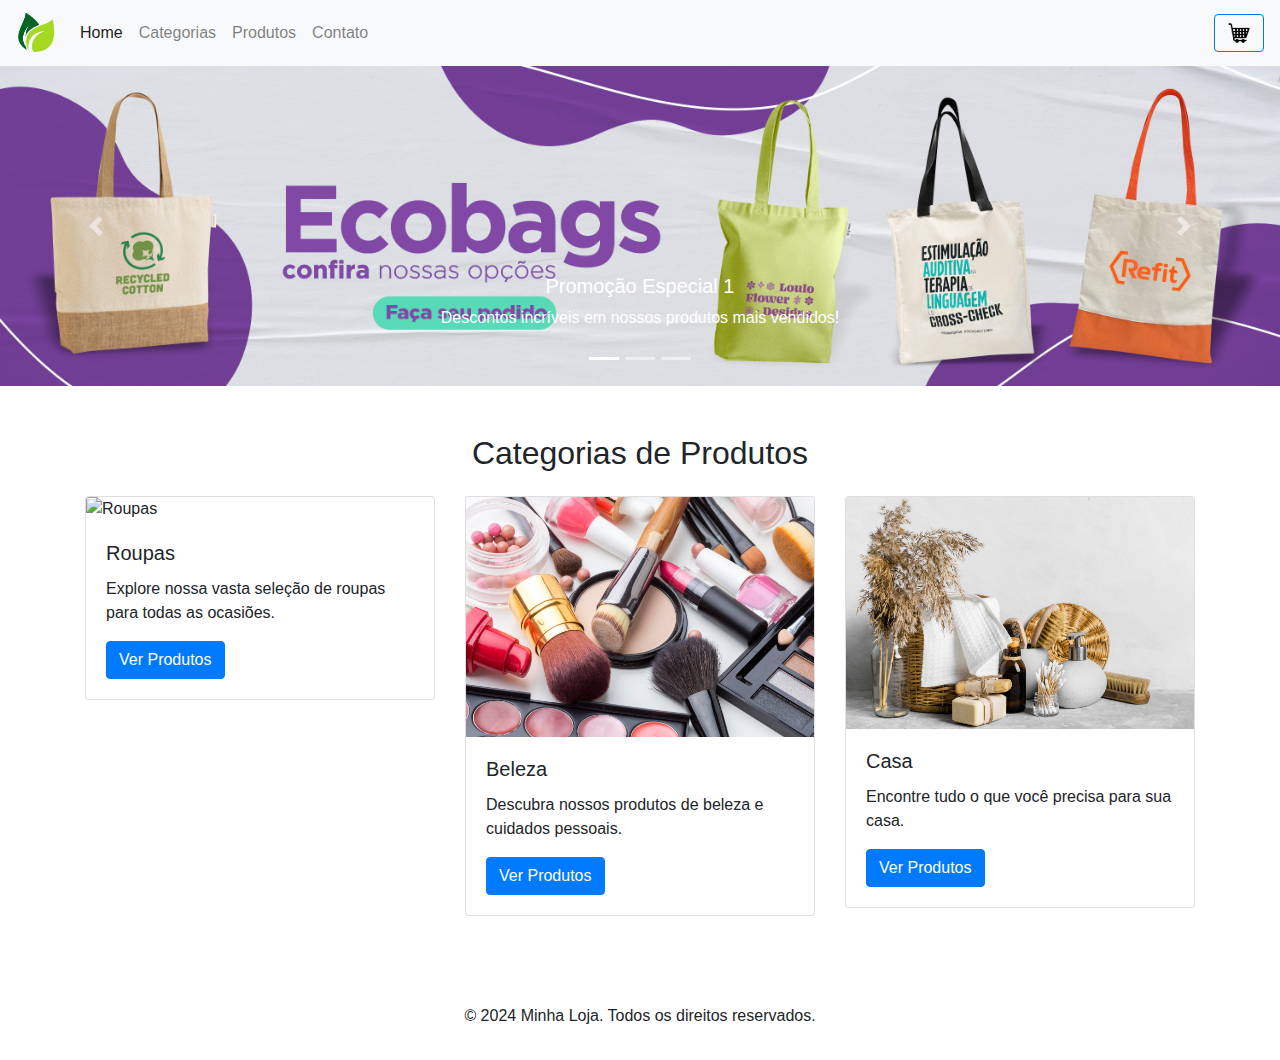
==== home.html @ 75275077 "first commit" ====
<!DOCTYPE html>
<html lang="pt-BR">
<head>
    <meta charset="UTF-8">
    <meta name="viewport" content="width=device-width, initial-scale=1.0">
    <title>Home</title>
    <link rel="stylesheet" href="https://cdn.jsdelivr.net/npm/bootstrap@4.4.1/dist/css/bootstrap.min.css" integrity="sha384-Vkoo8x4CGsO3+Hhxv8T/Q5PaXtkKtu6ug5TOeNV6gBiFeWPGFN9MuhOf23Q9Ifjh" crossorigin="anonymous">
    <link rel="stylesheet" href="/Home/home.css">
</head>
<body>
    <!-- Header -->
    <header>
        <nav class="navbar navbar-expand-lg navbar-light bg-light">
            <a class="navbar-brand" href="/Home/home.html">
                <img src="/img/icon.png" alt="Logo" style="height: 40px;">
            </a>
            <div class="collapse navbar-collapse" id="navbarNav">
                <ul class="navbar-nav mr-auto">
                    <li class="nav-item active">
                        <a class="nav-link" href="/Home/home.html">Home <span class="sr-only">(atual)</span></a>
                    </li>
                    <li class="nav-item">
                        <a class="nav-link" href="/Categorias/categorias.html">Categorias</a>
                    </li>
                    <li class="nav-item">
                        <a class="nav-link" href="/Produtos/Produtos.html">Produtos</a>
                    </li>
                    <li class="nav-item">
                        <a class="nav-link" href="/Contato/contato.html">Contato</a>
                    </li>
                </ul>
                <a class="btn btn-outline-primary" href="#">
                    <img src="/img/8191393.png" alt="Carrinho" style="height: 24px;">
                </a>
            </div>
        </nav>
    </header>

    <!-- Banner Carousel -->
    <div id="carouselExampleIndicators" class="carousel slide" data-ride="carousel">
        <ol class="carousel-indicators">
            <li data-target="#carouselExampleIndicators" data-slide-to="0" class="active"></li>
            <li data-target="#carouselExampleIndicators" data-slide-to="1"></li>
            <li data-target="#carouselExampleIndicators" data-slide-to="2"></li>
        </ol>
        <div class="carousel-inner">
            <div class="carousel-item active">
                <img src="/img/banner1.png" class="d-block w-100" alt="Promoção 1">
                <div class="carousel-caption d-none d-md-block">
                    <h5>Promoção Especial 1</h5>
                    <p>Descontos incríveis em nossos produtos mais vendidos!</p>
                </div>
            </div>
            <div class="carousel-item">
                <img src="/img/banner2.jpg" class="d-block w-100" alt="Promoção 2">
                <div class="carousel-caption d-none d-md-block">
                    <h5>Promoção Especial 2</h5>
                    <p>Aproveite nossas ofertas por tempo limitado!</p>
                </div>
            </div>
            <div class="carousel-item">
                <img src="/img/banner3.jpg" class="d-block w-100" alt="Promoção 3">
                <div class="carousel-caption d-none d-md-block">
                    <h5>Promoção Especial 3</h5>
                    <p>Descontos exclusivos em novos lançamentos!</p>
                </div>
            </div>
        </div>
        <a class="carousel-control-prev" href="#carouselExampleIndicators" role="button" data-slide="prev">
            <span class="carousel-control-prev-icon" aria-hidden="true"></span>
            <span class="sr-only">Previous</span>
        </a>
        <a class="carousel-control-next" href="#carouselExampleIndicators" role="button" data-slide="next">
            <span class="carousel-control-next-icon" aria-hidden="true"></span>
            <span class="sr-only">Next</span>
        </a>
    </div>

    <!-- Sections of Products -->
    <main class="container my-5">
        <h2 class="text-center mb-4">Categorias de Produtos</h2>
        <div class="row">
            <div class="col-md-4 mb-4">
                <div class="card">
                    <img src="/img/roupas.jpg" class="card-img-top" alt="Roupas">
                    <div class="card-body">
                        <h5 class="card-title">Roupas</h5>
                        <p class="card-text">Explore nossa vasta seleção de roupas para todas as ocasiões.</p>
                        <a href="#" class="btn btn-primary">Ver Produtos</a>
                    </div>
                </div>
            </div>
            <div class="col-md-4 mb-4">
                <div class="card">
                    <img src="/img/beleza.jpg" class="card-img-top" alt="Beleza">
                    <div class="card-body">
                        <h5 class="card-title">Beleza</h5>
                        <p class="card-text">Descubra nossos produtos de beleza e cuidados pessoais.</p>
                        <a href="#" class="btn btn-primary">Ver Produtos</a>
                    </div>
                </div>
            </div>
            <div class="col-md-4 mb-4">
                <div class="card">
                    <img src="/img/casa.jpg" class="card-img-top" alt="Casa">
                    <div class="card-body">
                        <h5 class="card-title">Casa</h5>
                        <p class="card-text">Encontre tudo o que você precisa para sua casa.</p>
                        <a href="#" class="btn btn-primary">Ver Produtos</a>
                    </div>
                </div>
            </div>
        </div>
    </main>

    
    <footer class=" text-center py-3">
        <p>&copy; 2024 Minha Loja. Todos os direitos reservados.</p>
    </footer>

    <!-- Scripts -->
    <script src="https://code.jquery.com/jquery-3.4.1.slim.min.js" integrity="sha384-JZR6Spejh4U02d8jO3TjKme5L2+6+G1S1z5P1xj6tL6Fk5SFlb6s4b5iFiK6S5" crossorigin="anonymous"></script>
    <script src="https://cdn.jsdelivr.net/npm/@popperjs/core@2.9.2/dist/umd/popper.min.js" integrity="sha384-oBqDVmMz4fnFO9sW1pQAnjYm6xNElX4gPR5ZhKf2/6B30gCpV2k5f5zyDflZn4+" crossorigin="anonymous"></script>
    <script src="https://cdn.jsdelivr.net/npm/bootstrap@4.4.1/dist/js/bootstrap.min.js" integrity="sha384-vP5CB7VjX4d4M7W4br1cJXffF2n7p9dWf3twcFISScAqV+UicY9JwXwrE+T/S5U5" crossorigin="anonymous"></script>
    
    <!-- Certifique-se de carregar o jQuery correto e scripts do Bootstrap -->
    <script src="https://code.jquery.com/jquery-3.4.1.min.js"></script>
    <script src="https://cdn.jsdelivr.net/npm/bootstrap@4.4.1/dist/js/bootstrap.bundle.min.js"></script>
</body>
</html>
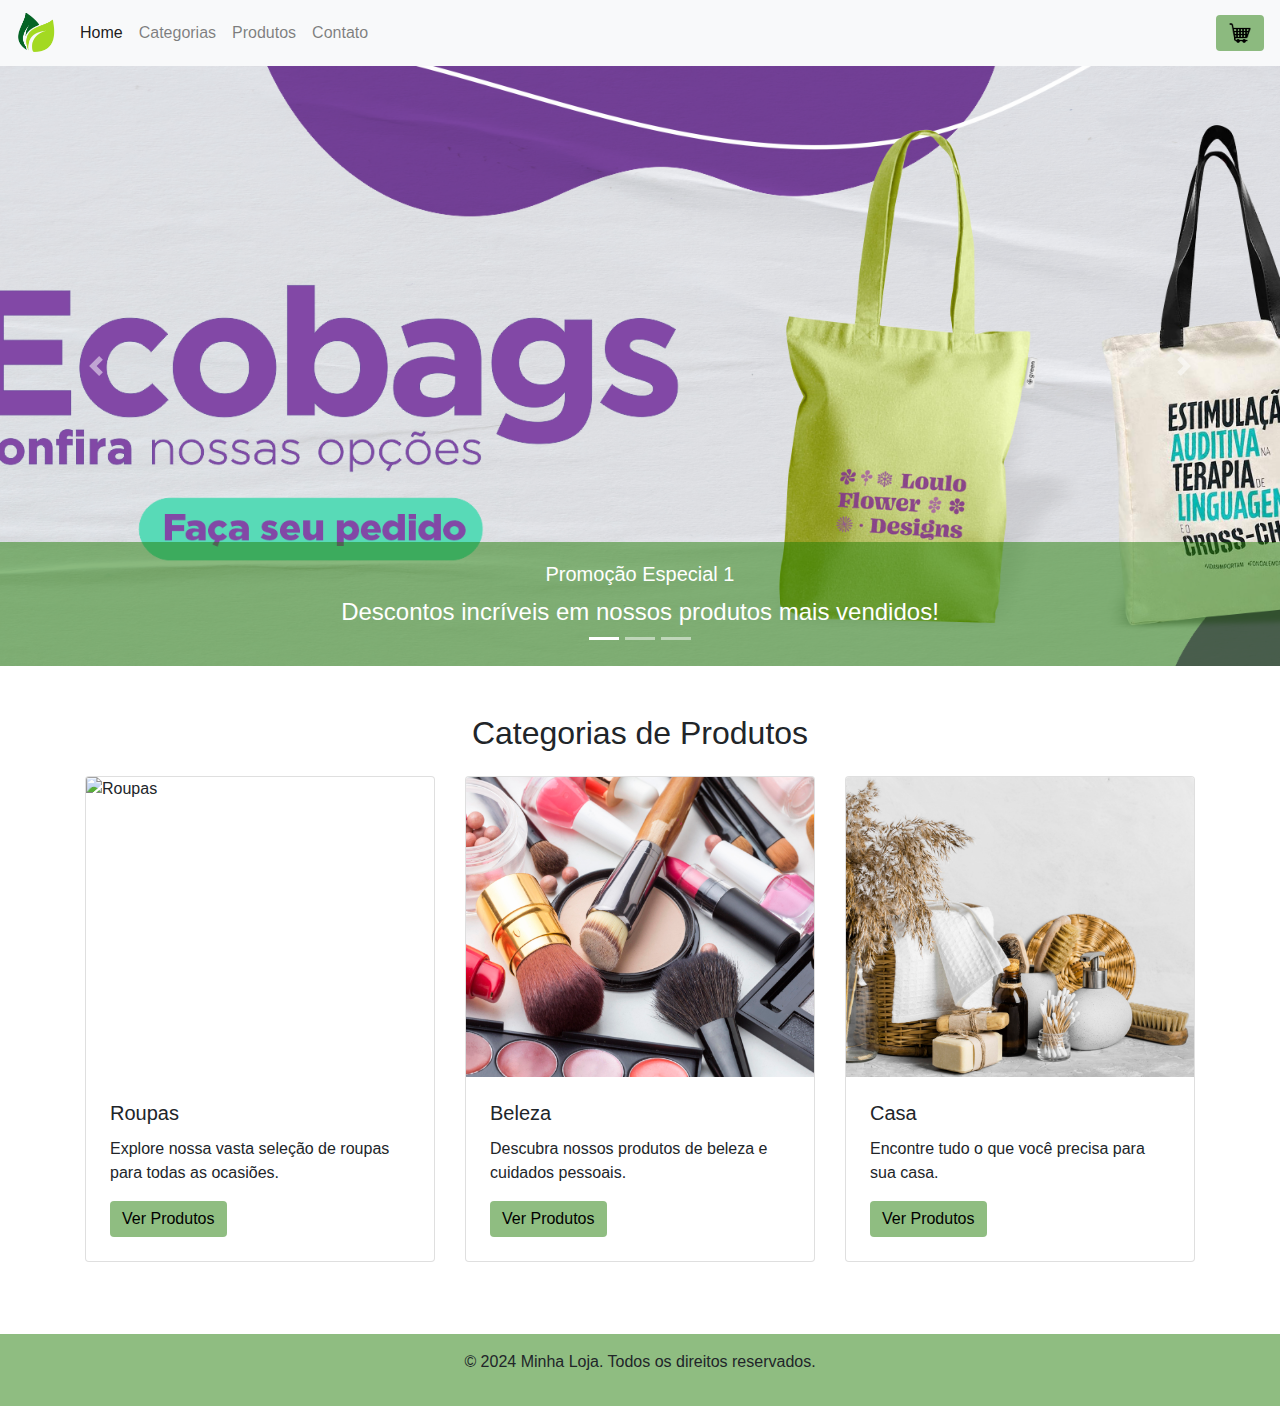
==== commit 150f2831: "mudando src da home" ====
--- a/home.html
+++ b/home.html
@@ -5,7 +5,7 @@
     <meta name="viewport" content="width=device-width, initial-scale=1.0">
     <title>Home</title>
     <link rel="stylesheet" href="https://cdn.jsdelivr.net/npm/bootstrap@4.4.1/dist/css/bootstrap.min.css" integrity="sha384-Vkoo8x4CGsO3+Hhxv8T/Q5PaXtkKtu6ug5TOeNV6gBiFeWPGFN9MuhOf23Q9Ifjh" crossorigin="anonymous">
-    <link rel="stylesheet" href="/Home/home.css">
+    <link rel="stylesheet" href="/home.css">
 </head>
 <body>
     <!-- Header -->
@@ -17,7 +17,7 @@
             <div class="collapse navbar-collapse" id="navbarNav">
                 <ul class="navbar-nav mr-auto">
                     <li class="nav-item active">
-                        <a class="nav-link" href="/Home/home.html">Home <span class="sr-only">(atual)</span></a>
+                        <a class="nav-link" href="/home.html">Home <span class="sr-only">(atual)</span></a>
                     </li>
                     <li class="nav-item">
                         <a class="nav-link" href="/Categorias/categorias.html">Categorias</a>
--- a/home.css
+++ b/home.css
@@ -0,0 +1,47 @@
+.carousel-item img {
+    height: 600px;
+    object-fit: cover;
+}
+
+.card-body {
+    padding: 1.5rem;
+}
+
+.main {
+    margin-top: 2rem;
+}
+
+.carousel-caption {
+    padding: auto;
+    position: absolute;
+    bottom: 0;
+    left: 0;
+    right: 0;
+    z-index: 1;
+    background-color: rgba(32, 124, 4, 0.5);
+    color: white;
+    font-size: 1.5rem;
+    text-align: center;
+
+}
+
+.btn{
+    background-color: rgba(32, 124, 4, 0.5);
+    color: rgb(0, 0, 0);
+    border: none;
+}
+
+.btn:hover {
+    background-color: rgba(32, 124, 4, 0.5);
+    color: rgb(0, 0, 0);
+}
+
+.card-img-top{
+    height: 300px;
+    object-fit: cover;
+}
+
+footer{
+    background-color: rgba(32, 124, 4, 0.5);
+
+}